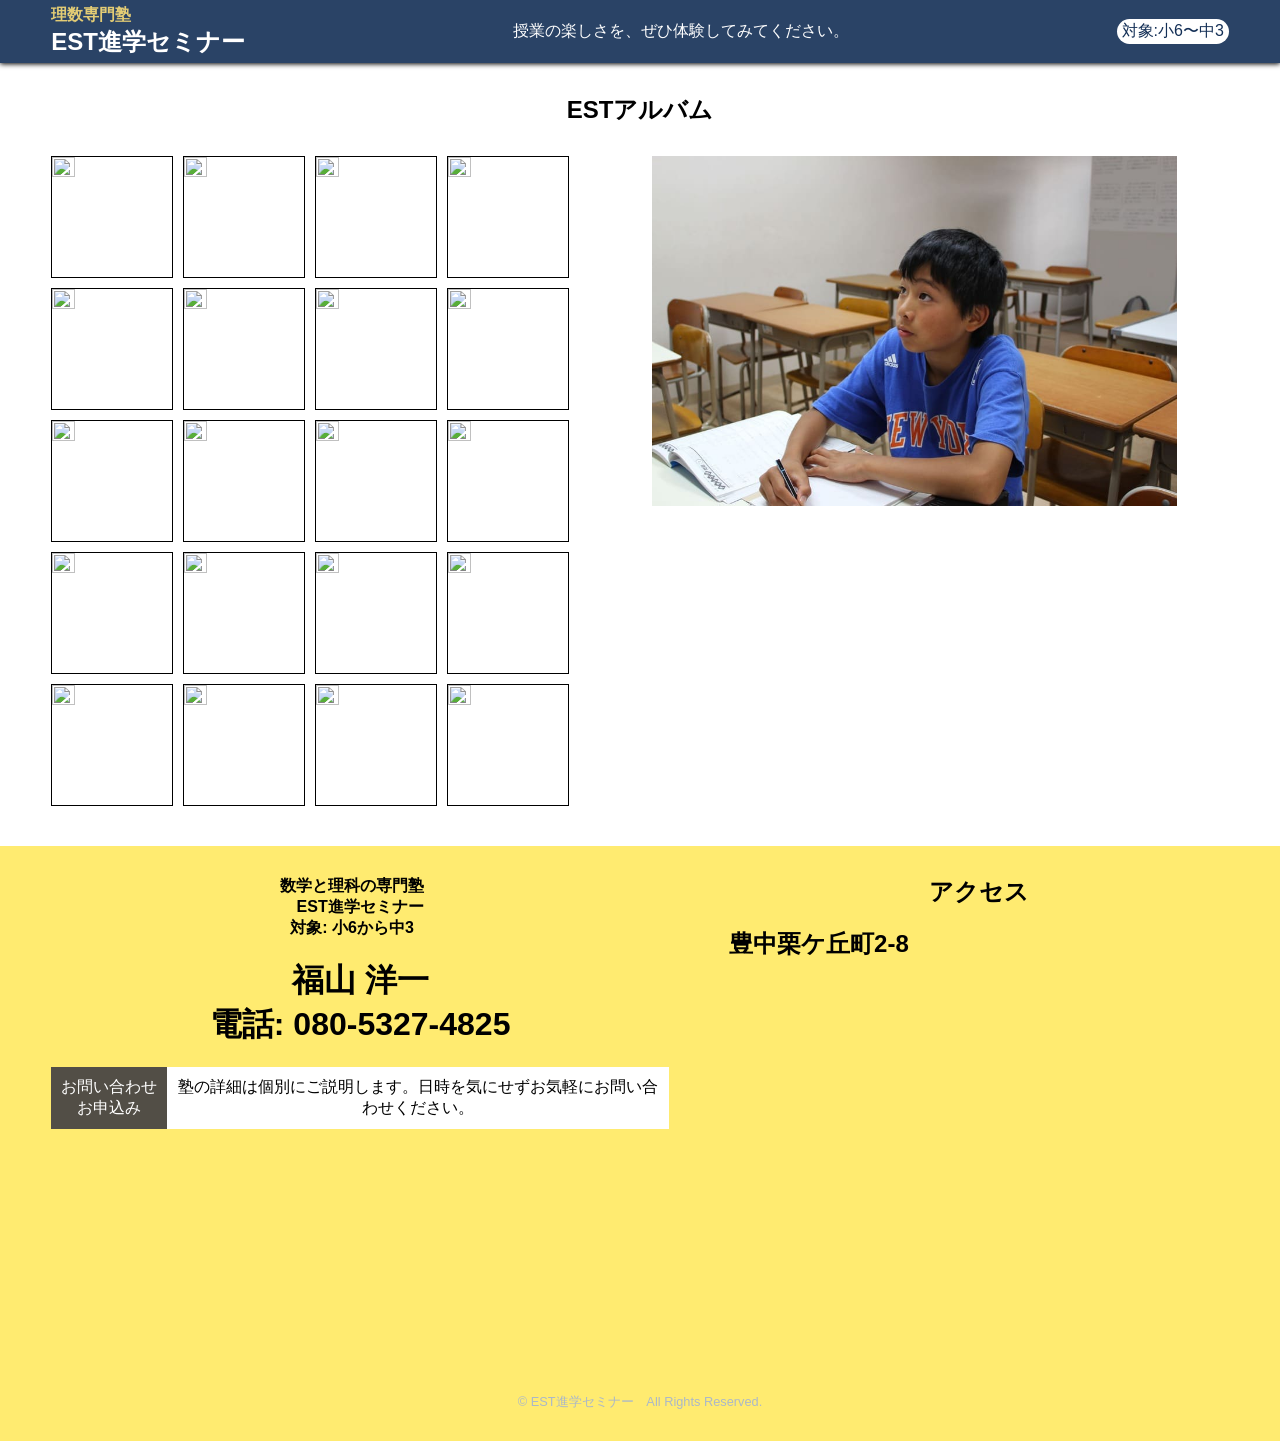
==== album.html @ 318074e9 "Update album.html" ====
<!DOCTYPE html>
<html lang="ja">
<head>
  <meta charset="utf-8">
  <meta name="viewport" content="width=device-width, initial-scale=1.0">
  <meta name="robots" content="noindex, nofollow"><!--検索不可&ページ内リンク辿らない-->
  <title>【理数専門塾　EST進学セミナー】豊中栗ケ丘町2-8</title>
  <meta name="description" content="豊中で塾をお探しですか？小6から中3対象。社会の学習サポートもしています。　エスト進学セミナー（電話:080-5327-4825）">
  <!--ファビコン-->
  <link rel="icon" href="https://est-shingaku.github.io/homepage/favicon.png">
  <!-- Open Graph -->
  <meta property="og:title" content="理数専門塾　EST進学セミナー">
  <meta property="og:type" content="website">
  <meta property="og:url" content="https://est-shingaku.github.io/homepage/">
  <meta property="og:description" content="小6から中3対象。社会の学習サポートもしています。豊中栗ケ丘町2-8">
  <meta property="og:image" content="https://est-shingaku.github.io/homepage/share-img.jpg">
  <meta property="og:image:width" content="1200">
  <meta property="og:image:height" content="630">
  <!-- Twitter Card -->
  <meta name="twitter:card" content="summary_large_image">
  <meta name="twitter:title" content="理数専門塾　EST進学セミナー">
  <meta name="twitter:description" content="小6から中3対象。社会の学習サポートもしています。豊中栗ケ丘町2-8">
  <meta name="twitter:image" content="https://est-shingaku.github.io/homepage/share-img.jpg">
  <!--外部ファイル-->
  <link rel="stylesheet" href="album.css">
  
</head>

<body>

  <section class="header">
    <div class="site-name"><div style="font-size:1rem;color:#E3CC75">理数専門塾</div> EST進学セミナー</div>
    <div class="header-pc">授業の楽しさを、ぜひ体験してみてください。</div>
    <div>
      <div class="taisyo">対象:小6〜中3</div>
    </div>
  </section>
  
  
  <section class="main-content" role="main">
  
  <h1 style="text-align:center;padding-top:1em">ESTアルバム</h1>
  
  <section class="gallery">
  
    <div class="viewer">
      <img id="mainImage" src="large1.jpg">
    </div>
    
    
    <div class="thumbnails">
      <img src="https://est-shingaku.github.io/homepage/album-1-small.jpeg" data-large="https://est-shingaku.github.io/homepage/album-1.jpeg" class="thumb">
      <img src="https://est-shingaku.github.io/homepage/album-2-small.jpeg" data-large="https://est-shingaku.github.io/homepage/album-2.jpg" class="thumb">
      <img src="thumb3.jpg" data-large="https://est-shingaku.github.io/homepage/album-3.jpg" class="thumb">
      <img src="thumb4.jpg" data-large="https://est-shingaku.github.io/homepage/album-4.jpg" class="thumb">
      <img src="thumb5.jpg" data-large="https://est-shingaku.github.io/homepage/album-5.jpg" class="thumb">
      <img src="thumb6.jpg" data-large="https://est-shingaku.github.io/homepage/album-6.jpg" class="thumb">
      <img src="thumb7.jpg" data-large="https://est-shingaku.github.io/homepage/album-7.jpg" class="thumb">
      <img src="thumb8.jpg" data-large="https://est-shingaku.github.io/homepage/album-8.jpg" class="thumb">
      <img src="thumb9.jpg" data-large="https://est-shingaku.github.io/homepage/album-9.jpg" class="thumb">
      <img src="thumb10.jpg" data-large="https://est-shingaku.github.io/homepage/album-10.jpg" class="thumb">
      <img src="thumb10.jpg" data-large="https://est-shingaku.github.io/homepage/album-11.jpg" class="thumb">
      <img src="thumb10.jpg" data-large="https://est-shingaku.github.io/homepage/album-12.jpg" class="thumb">
      <img src="thumb10.jpg" data-large="https://est-shingaku.github.io/homepage/album-13.jpg" class="thumb">
      <img src="thumb10.jpg" data-large="https://est-shingaku.github.io/homepage/album-14.jpg" class="thumb">
      <img src="thumb10.jpg" data-large="https://est-shingaku.github.io/homepage/album-15.jpg" class="thumb">
      <img src="thumb10.jpg" data-large="https://est-shingaku.github.io/homepage/album-16.jpg" class="thumb">
      <img src="thumb10.jpg" data-large="https://est-shingaku.github.io/homepage/album-17.jpg" class="thumb">
      <img src="thumb10.jpg" data-large="https://est-shingaku.github.io/homepage/album-18.jpg" class="thumb">
      <img src="thumb10.jpg" data-large="https://est-shingaku.github.io/homepage/album-19.jpg" class="thumb">
      <img src="thumb10.jpg" data-large="https://est-shingaku.github.io/homepage/album-20.jpg" class="thumb">
      
    </div>
    
  </section>
  
  
  
  </section>
  
  
    <!--▼▼▼footer▼▼▼-->
    <section class="footer">
    
      <!--▼pc yokonarabe-->
      <section class="pc-yokonarabe-1">
      
        <section style="text-align:center;margin:0 auto">
          <h1 style="margin-bottom:20px;"><div style="font-size:1rem;margin-left:-1em">数学と理科の専門塾</div>EST進学セミナー<div style="font-size:1rem;margin-left:-1em">対象: 小6から中3</div></h1>
          <div style="font-weight:bold;">
            <div style="font-size:2em;font-weight:bold;">福山 洋一</div>
            <div style="font-size:2em;font-weight:bold;">電話: 080-5327-4825</div>
          </div>
          
          <div class="contact">
            <div class="contact-left">
              <div>お問い合わせ</div>
              <div>お申込み</div>
            </div>
            <div class="contact-right">塾の詳細は個別にご説明します。日時を気にせずお気軽にお問い合わせ<span style="white-space:nowrap">ください。</span></div>
          </div>
          
        </section>
        
        <section class="access">
          <h2 style="text-align:center;margin-bottom:20px">アクセス</h2>
          <h2>豊中栗ケ丘町2-8</h2>
          <iframe title="Googleマップ" src="https://www.google.com/maps/embed?pb=!1m18!1m12!1m3!1d3276.761562406722!2d135.4728663!3d34.7867774!2m3!1f0!2f0!3f0!3m2!1i1024!2i768!4f13.1!3m3!1m2!1s0x6000fbeed7b9fce3%3A0x37d199fbc35dd7ca!2zRVNU6YCy5a2m44K744Of44OK44O8!5e0!3m2!1sja!2sjp!4v1775545303732!5m2!1sja!2sjp" width="100%" height="400px" style="border:0;" loading="lazy" referrerpolicy="no-referrer-when-downgrade"></iframe>
        </section>
      </section>
      <!--▲pc yokonarabe-->
      
      <div class="copyright">© EST進学セミナー&emsp;All Rights Reserved.</div>
    </section>
    <!--▲▲▲footer▲▲▲-->
    


<script>
document.addEventListener("DOMContentLoaded", () => {
  const thumbs = document.querySelectorAll(".thumb");
  const mainImage = document.getElementById("mainImage");

  // 🔽 初期表示（最初のサムネを選択）
  if (thumbs.length > 0) {
    mainImage.src = thumbs[0].dataset.large;
    thumbs[0].classList.add("active"); // 任意（見た目用）
  }

  thumbs.forEach(thumb => {
    thumb.addEventListener("click", () => {
      const largeSrc = thumb.dataset.large;
      mainImage.src = largeSrc;

      // 🔽 選択状態の切り替え
      thumbs.forEach(t => t.classList.remove("active"));
      thumb.classList.add("active");
    });
  });
});
</script>  
</body>
</html>
---- album.css ----
body {
  background-color:white; 
  color:black;
  font-family: sans-serif;
}
.main-content {
  margin-top:70px;
  padding:0 4%
}
* {
  box-sizing: border-box;
  margin: 0;
  padding: 0;
}
.header {
  z-index:999;
  position:fixed;
  top:0;
  width:100%;
  max-height:70px;
  box-sizing: border-box;/*padding含む*/
  padding:5px 4%;
  background-color:rgba(19, 47, 86, 0.9);
  color:white;
  align-items: center;/*縦中央*/
  display:flex;
  justify-content:space-between;
  box-shadow:0px 1px 5px black;
}
.site-name {
  font-size:1.5em;
  font-weight:bold;
}
.taisyo {
  background-color:white;
  color:rgba(19, 47, 86, 1);
  padding:2px 5px;
  border-radius:15px;
  align-self: flex-end;
}


.gallery{padding-top:30px;padding-bottom:40px}
.gallery .thumbnails{display:flex;justify-content:flex-start;flex-wrap: wrap;}
.gallery .viewer {align-items: center;display:flex;justify-content:center;}
.thumbnails img{aspect-ratio: 1 / 1;object-fit: cover;}

/* ホバーでズーム */
.thumbnails img {
  transition: transform 0.3s ease;
}
.thumb:hover {
  transform: scale(1.07);
}

/* 🟧スマホ画面🟧 */
@media (max-width: 767px){
  .header-pc {display:none;}
  .viewer{margin-bottom:60px;height:300px}
  .viewer img {max-height:300px;display:block;max-width:100%;margin:0 auto}
  
  .thumbnails {
    gap: 8px;
  }
  .thumbnails img{
    display: block;
    border: 1px solid black;
    width: calc((100% - 24px) / 4);/* 4列＋gap3つ分 */
    height:auto;}
}

/* 🟧pc画面🟧 */
@media (min-width: 768px){
  .gallery{display:flex;flex-direction: row-reverse;justify-content:space-between;gap:30px}
  .gallery .viewer{width:65%;height:350px}
  .viewer img {max-height:350px;display:block;max-width:100%;margin:0 auto}
  
  .thumbnails {
    gap: 10px;
  }
  .thumbnails img{
    display: block;
    border: 1px solid black;
    width: calc((100% - 30px) / 4);/* 4列＋gap3つ分 */
    height:auto;}  
  
  .pc-yokonarabe-1 {
    display:flex;
    justify-content:space-between;
  }
  .pc-yokonarabe-1 .top-content {
    width:70%;
  }
  .pc-yokonarabe-1 .trial-lesson {
    width:30%;
  }
  .footer .pc-yokonarabe-1 {
    gap:60px;
  }
  .footer .pc-yokonarabe-1 .access {
    width:50%;
  }
}


/*▼footer▼*/
.footer {
  padding:30px 4%;
  background-color:#FFEB70;
}
.footer .copyright {
  font-size:0.8em;
  color:#abb8c8;
  margin:30px auto 0 auto;
  text-align:center;
}
/* 🟧スマホ画面🟧 */
@media (max-width: 767px){
  .header-pc {display:none;}
  .footer .access {margin-top:60px;padding:0 2%}
}
.footer .contact {
  display:flex;
  justify-content:space-between;
  background-color:white;
  align-items:center;
  align-items:stretch;
  margin-top:20px
}
.footer .contact-left {
  background-color:#524E46;
  padding:10px;
  color:white;
  flex-direction:column; 
  justify-content:center;
  display:flex
}
.footer .contact-right {
  color:black;
  padding:10px;
  flex:1
}
/*▲footer▲*/
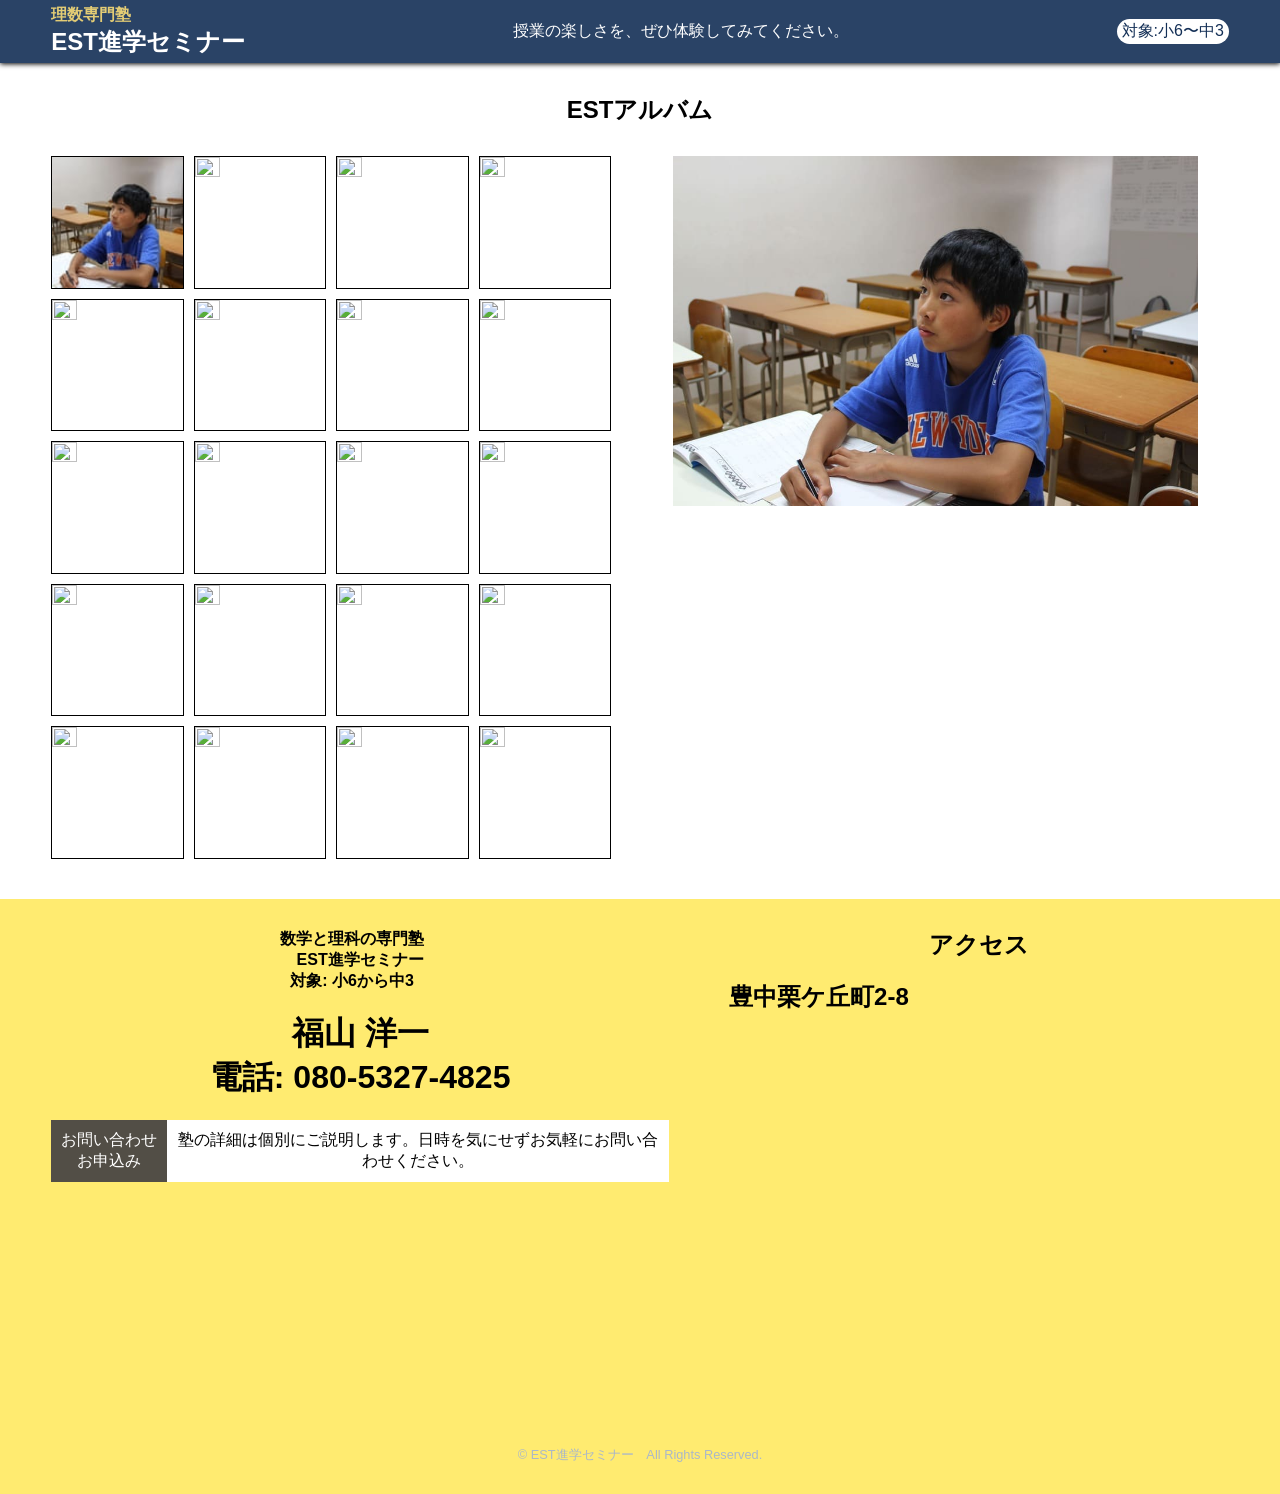
==== commit 2adb08ff: "Update album.html" ====
--- a/album.html
+++ b/album.html
@@ -49,26 +49,26 @@
     
     
     <div class="thumbnails">
-      <img src="https://est-shingaku.github.io/homepage/album-1-small.jpeg" data-large="https://est-shingaku.github.io/homepage/album-1.jpeg" class="thumb">
-      <img src="https://est-shingaku.github.io/homepage/album-2-small.jpeg" data-large="https://est-shingaku.github.io/homepage/album-2.jpg" class="thumb">
-      <img src="thumb3.jpg" data-large="https://est-shingaku.github.io/homepage/album-3.jpg" class="thumb">
-      <img src="thumb4.jpg" data-large="https://est-shingaku.github.io/homepage/album-4.jpg" class="thumb">
-      <img src="thumb5.jpg" data-large="https://est-shingaku.github.io/homepage/album-5.jpg" class="thumb">
-      <img src="thumb6.jpg" data-large="https://est-shingaku.github.io/homepage/album-6.jpg" class="thumb">
-      <img src="thumb7.jpg" data-large="https://est-shingaku.github.io/homepage/album-7.jpg" class="thumb">
-      <img src="thumb8.jpg" data-large="https://est-shingaku.github.io/homepage/album-8.jpg" class="thumb">
-      <img src="thumb9.jpg" data-large="https://est-shingaku.github.io/homepage/album-9.jpg" class="thumb">
-      <img src="thumb10.jpg" data-large="https://est-shingaku.github.io/homepage/album-10.jpg" class="thumb">
-      <img src="thumb10.jpg" data-large="https://est-shingaku.github.io/homepage/album-11.jpg" class="thumb">
-      <img src="thumb10.jpg" data-large="https://est-shingaku.github.io/homepage/album-12.jpg" class="thumb">
-      <img src="thumb10.jpg" data-large="https://est-shingaku.github.io/homepage/album-13.jpg" class="thumb">
-      <img src="thumb10.jpg" data-large="https://est-shingaku.github.io/homepage/album-14.jpg" class="thumb">
-      <img src="thumb10.jpg" data-large="https://est-shingaku.github.io/homepage/album-15.jpg" class="thumb">
-      <img src="thumb10.jpg" data-large="https://est-shingaku.github.io/homepage/album-16.jpg" class="thumb">
-      <img src="thumb10.jpg" data-large="https://est-shingaku.github.io/homepage/album-17.jpg" class="thumb">
-      <img src="thumb10.jpg" data-large="https://est-shingaku.github.io/homepage/album-18.jpg" class="thumb">
-      <img src="thumb10.jpg" data-large="https://est-shingaku.github.io/homepage/album-19.jpg" class="thumb">
-      <img src="thumb10.jpg" data-large="https://est-shingaku.github.io/homepage/album-20.jpg" class="thumb">
+      <img src="https://est-shingaku.github.io/homepage/album-1-small.jpg" data-large="https://est-shingaku.github.io/homepage/album-1.jpeg" class="thumb">
+      <img src="https://est-shingaku.github.io/homepage/album-2-small.jpg" data-large="https://est-shingaku.github.io/homepage/album-2.jpg" class="thumb">
+      <img src="https://est-shingaku.github.io/homepage/album-3-small.jpg" data-large="https://est-shingaku.github.io/homepage/album-3.jpg" class="thumb">
+      <img src="https://est-shingaku.github.io/homepage/album-4-small.jpg" data-large="https://est-shingaku.github.io/homepage/album-4.jpg" class="thumb">
+      <img src="https://est-shingaku.github.io/homepage/album-5-small.jpg" data-large="https://est-shingaku.github.io/homepage/album-5.jpg" class="thumb">
+      <img src="https://est-shingaku.github.io/homepage/album-6-small.jpg" data-large="https://est-shingaku.github.io/homepage/album-6.jpg" class="thumb">
+      <img src="https://est-shingaku.github.io/homepage/album-7-small.jpg" data-large="https://est-shingaku.github.io/homepage/album-7.jpg" class="thumb">
+      <img src="https://est-shingaku.github.io/homepage/album-8-small.jpg" data-large="https://est-shingaku.github.io/homepage/album-8.jpg" class="thumb">
+      <img src="https://est-shingaku.github.io/homepage/album-9-small.jpg" data-large="https://est-shingaku.github.io/homepage/album-9.jpg" class="thumb">
+      <img src="https://est-shingaku.github.io/homepage/album-10-small.jpg" data-large="https://est-shingaku.github.io/homepage/album-10.jpg" class="thumb">
+      <img src="https://est-shingaku.github.io/homepage/album-11-small.jpg" data-large="https://est-shingaku.github.io/homepage/album-11.jpg" class="thumb">
+      <img src="https://est-shingaku.github.io/homepage/album-12-small.jpg" data-large="https://est-shingaku.github.io/homepage/album-12.jpg" class="thumb">
+      <img src="https://est-shingaku.github.io/homepage/album-13-small.jpg" data-large="https://est-shingaku.github.io/homepage/album-13.jpg" class="thumb">
+      <img src="https://est-shingaku.github.io/homepage/album-14-small.jpg" data-large="https://est-shingaku.github.io/homepage/album-14.jpg" class="thumb">
+      <img src="https://est-shingaku.github.io/homepage/album-15-small.jpg" data-large="https://est-shingaku.github.io/homepage/album-15.jpg" class="thumb">
+      <img src="https://est-shingaku.github.io/homepage/album-16-small.jpg" data-large="https://est-shingaku.github.io/homepage/album-16.jpg" class="thumb">
+      <img src="https://est-shingaku.github.io/homepage/album-17-small.jpg" data-large="https://est-shingaku.github.io/homepage/album-17.jpg" class="thumb">
+      <img src="https://est-shingaku.github.io/homepage/album-18-small.jpg" data-large="https://est-shingaku.github.io/homepage/album-18.jpg" class="thumb">
+      <img src="https://est-shingaku.github.io/homepage/album-19-small.jpg" data-large="https://est-shingaku.github.io/homepage/album-19.jpg" class="thumb">
+      <img src="https://est-shingaku.github.io/homepage/album-20-small.jpg" data-large="https://est-shingaku.github.io/homepage/album-20.jpg" class="thumb">
       
     </div>
     
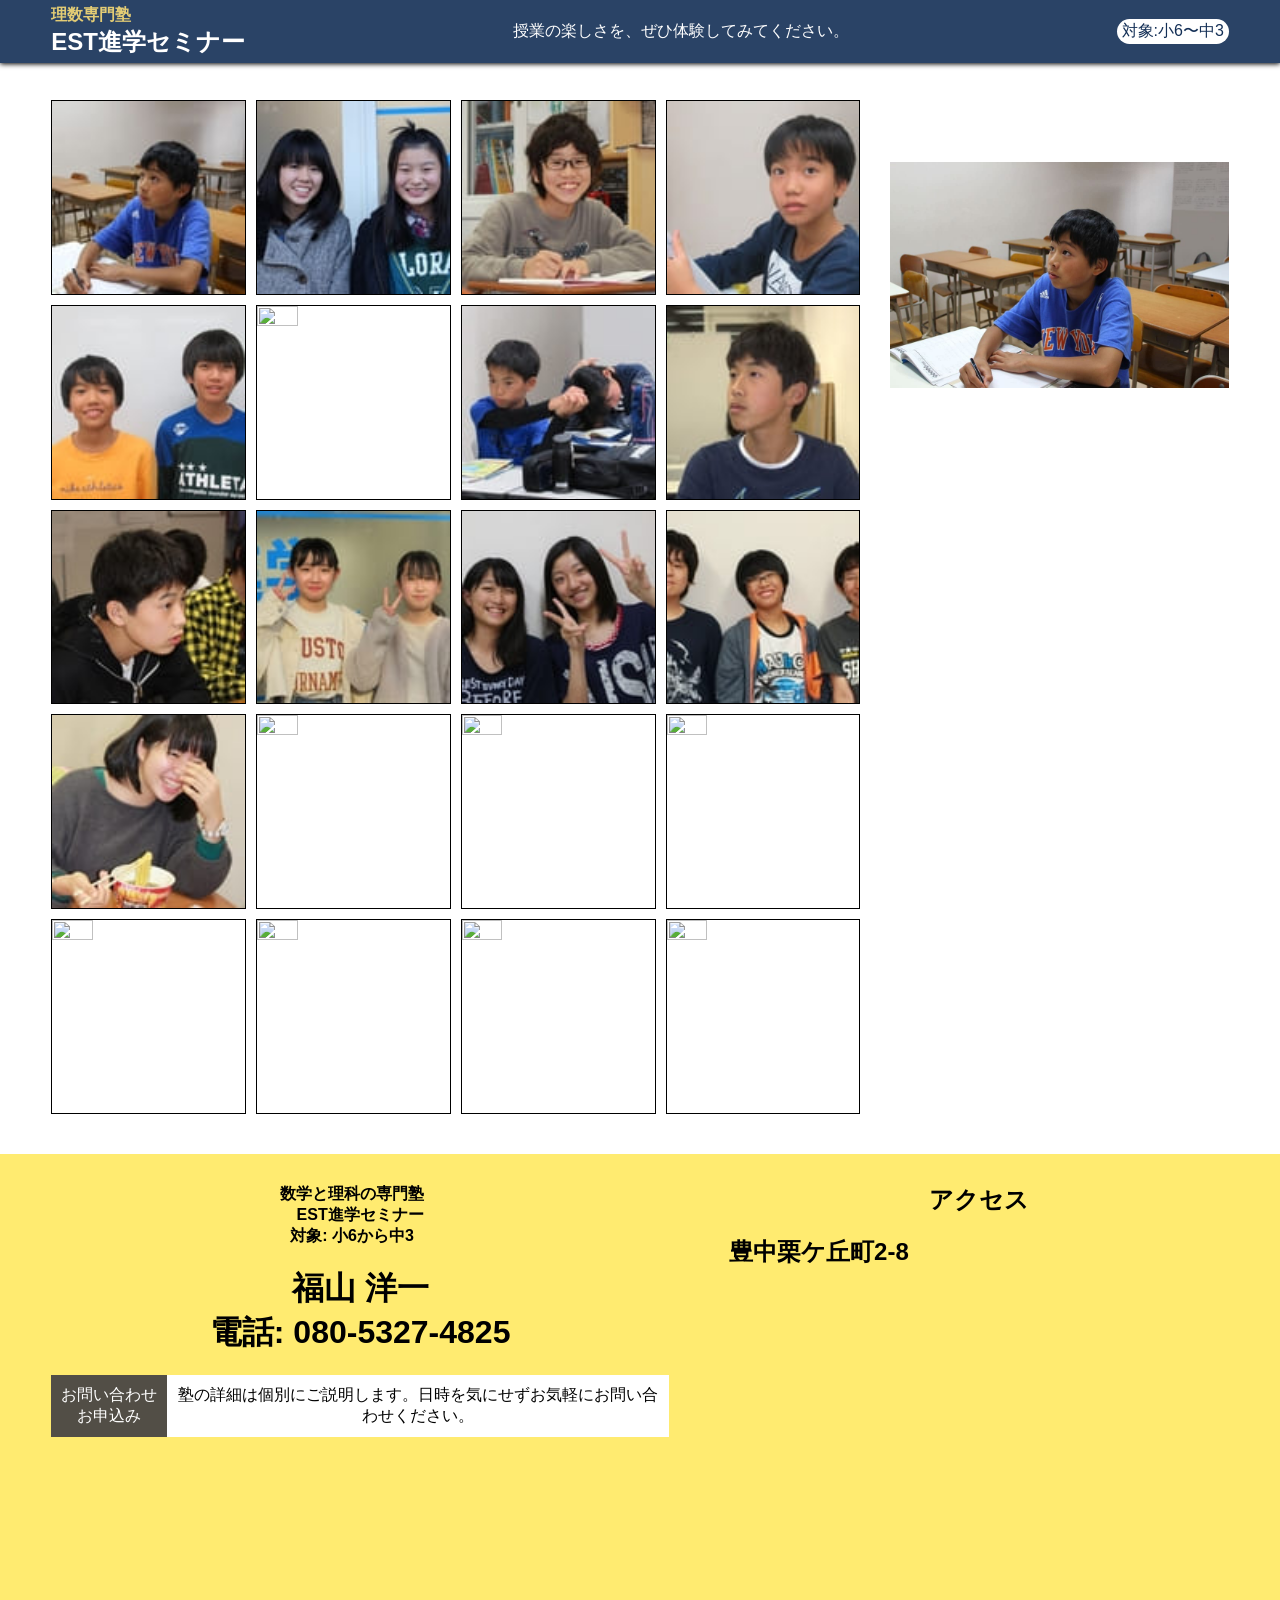
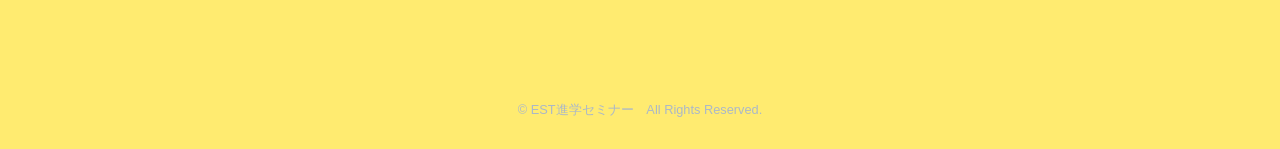
==== commit 6993d9f5: "Update album.html" ====
--- a/album.html
+++ b/album.html
@@ -38,8 +38,6 @@
   
   
   <section class="main-content" role="main">
-  
-  <h1 style="text-align:center;padding-top:1em">ESTアルバム</h1>
   
   <section class="gallery">
   
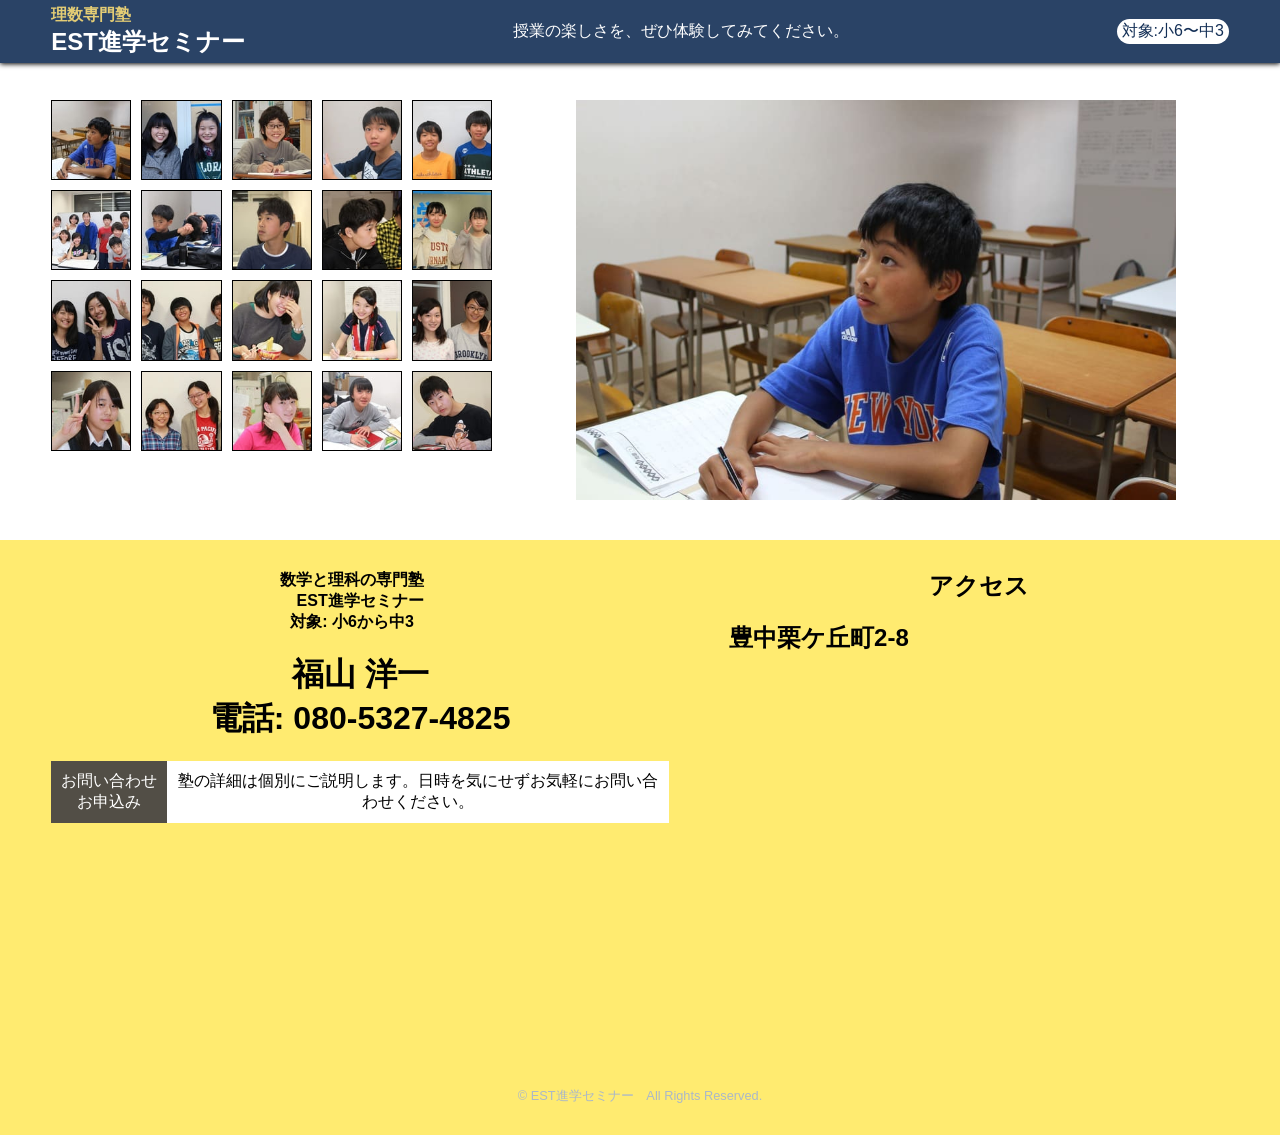
==== commit 84e3f931: "Update album.html" ====
--- a/album.html
+++ b/album.html
@@ -4,12 +4,12 @@
   <meta charset="utf-8">
   <meta name="viewport" content="width=device-width, initial-scale=1.0">
   <meta name="robots" content="noindex, nofollow"><!--検索不可&ページ内リンク辿らない-->
-  <title>【理数専門塾　EST進学セミナー】豊中栗ケ丘町2-8</title>
+  <title>エストアルバム【理数専門塾　EST進学セミナー】豊中栗ケ丘町2-8</title>
   <meta name="description" content="豊中で塾をお探しですか？小6から中3対象。社会の学習サポートもしています。　エスト進学セミナー（電話:080-5327-4825）">
   <!--ファビコン-->
   <link rel="icon" href="https://est-shingaku.github.io/homepage/favicon.png">
   <!-- Open Graph -->
-  <meta property="og:title" content="理数専門塾　EST進学セミナー">
+  <meta property="og:title" content="エストアルバム【理数専門塾　EST進学セミナー】">
   <meta property="og:type" content="website">
   <meta property="og:url" content="https://est-shingaku.github.io/homepage/">
   <meta property="og:description" content="小6から中3対象。社会の学習サポートもしています。豊中栗ケ丘町2-8">
@@ -18,7 +18,7 @@
   <meta property="og:image:height" content="630">
   <!-- Twitter Card -->
   <meta name="twitter:card" content="summary_large_image">
-  <meta name="twitter:title" content="理数専門塾　EST進学セミナー">
+  <meta name="twitter:title" content="エストアルバム【理数専門塾　EST進学セミナー】">
   <meta name="twitter:description" content="小6から中3対象。社会の学習サポートもしています。豊中栗ケ丘町2-8">
   <meta name="twitter:image" content="https://est-shingaku.github.io/homepage/share-img.jpg">
   <!--外部ファイル-->
--- a/album.css
+++ b/album.css
@@ -56,7 +56,7 @@
 /* 🟧スマホ画面🟧 */
 @media (max-width: 767px){
   .header-pc {display:none;}
-  .viewer{margin-bottom:60px;height:300px}
+  .viewer{margin-bottom:40px;height:300px}
   .viewer img {max-height:300px;display:block;max-width:100%;margin:0 auto}
   
   .thumbnails {
@@ -65,24 +65,24 @@
   .thumbnails img{
     display: block;
     border: 1px solid black;
-    width: calc((100% - 24px) / 4);/* 4列＋gap3つ分 */
-    height:auto;}
+    width: calc((100% - 24px) / 4);/* 4列＋gap3つ分 */}
 }
 
 /* 🟧pc画面🟧 */
 @media (min-width: 768px){
-  .gallery{display:flex;flex-direction: row-reverse;justify-content:space-between;gap:30px}
-  .gallery .viewer{width:65%;height:350px}
-  .viewer img {max-height:350px;display:block;max-width:100%;margin:0 auto}
+  .gallery{display:flex;align-items: flex-start;flex-direction: row-reverse;justify-content:space-between;gap:30px}
+  .gallery .viewer{flex: 0 0 60%;}
+  .viewer img {max-height:400px;display:block;max-width:100%;margin:0 auto}
   
   .thumbnails {
     gap: 10px;
   }
   .thumbnails img{
+    gap: 10px;
     display: block;
     border: 1px solid black;
-    width: calc((100% - 30px) / 4);/* 4列＋gap3つ分 */
-    height:auto;}  
+    width: calc((100% - 40px) / 5);
+  }  
   
   .pc-yokonarabe-1 {
     display:flex;
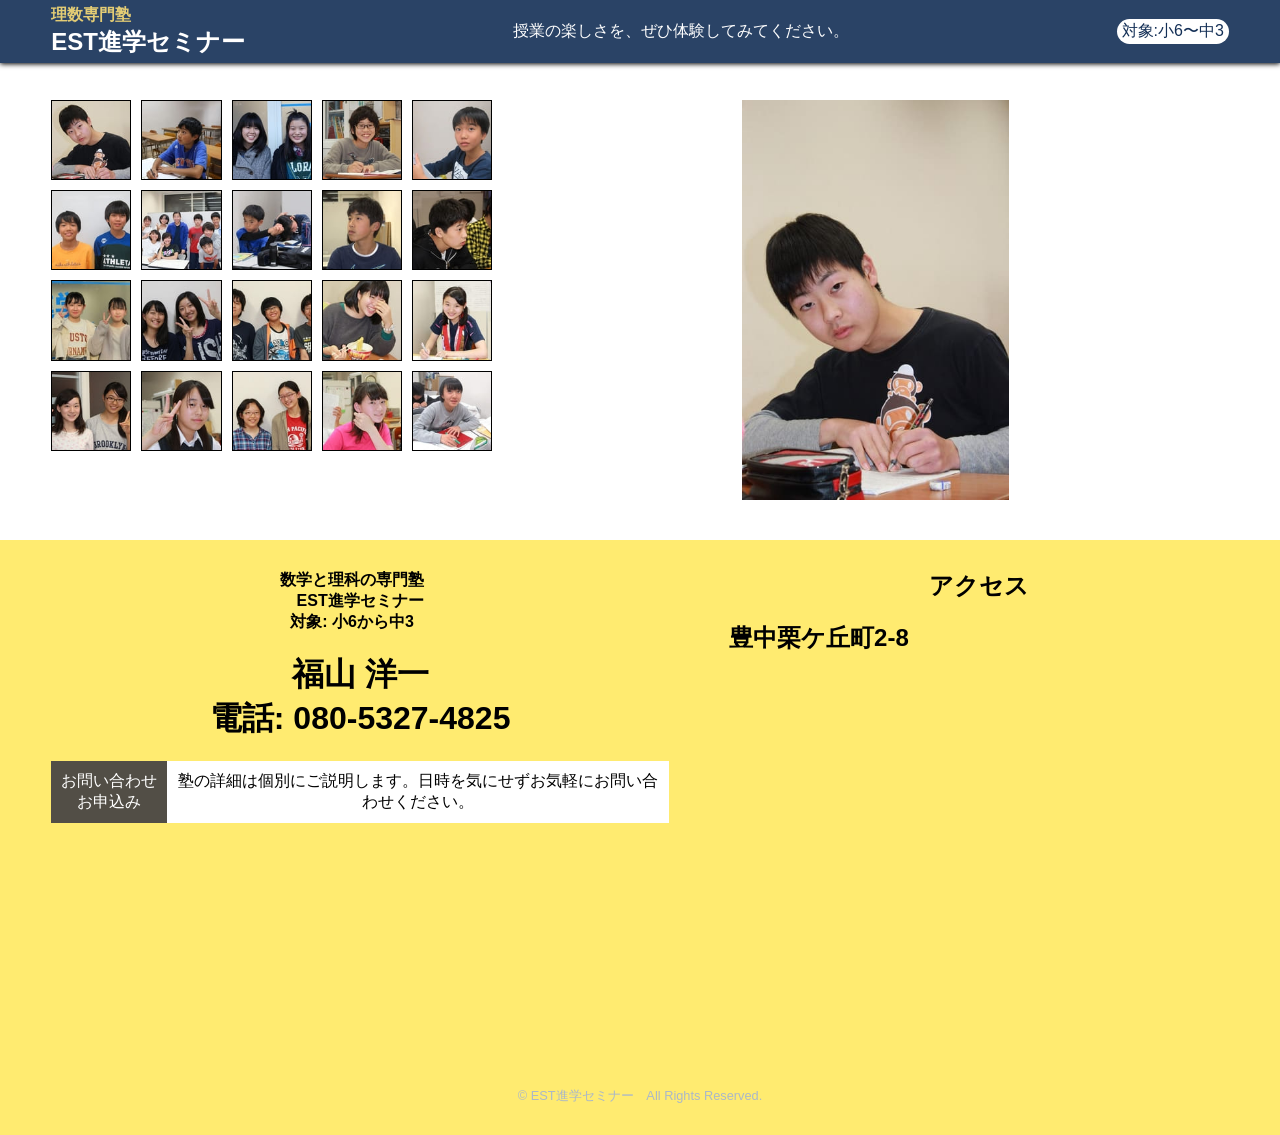
==== commit dde68382: "Update album.html" ====
--- a/album.html
+++ b/album.html
@@ -47,6 +47,7 @@
     
     
     <div class="thumbnails">
+      <img src="https://est-shingaku.github.io/homepage/album-20-small.jpg" data-large="https://est-shingaku.github.io/homepage/album-20.jpg" class="thumb">
       <img src="https://est-shingaku.github.io/homepage/album-1-small.jpg" data-large="https://est-shingaku.github.io/homepage/album-1.jpeg" class="thumb">
       <img src="https://est-shingaku.github.io/homepage/album-2-small.jpg" data-large="https://est-shingaku.github.io/homepage/album-2.jpg" class="thumb">
       <img src="https://est-shingaku.github.io/homepage/album-3-small.jpg" data-large="https://est-shingaku.github.io/homepage/album-3.jpg" class="thumb">
@@ -66,7 +67,6 @@
       <img src="https://est-shingaku.github.io/homepage/album-17-small.jpg" data-large="https://est-shingaku.github.io/homepage/album-17.jpg" class="thumb">
       <img src="https://est-shingaku.github.io/homepage/album-18-small.jpg" data-large="https://est-shingaku.github.io/homepage/album-18.jpg" class="thumb">
       <img src="https://est-shingaku.github.io/homepage/album-19-small.jpg" data-large="https://est-shingaku.github.io/homepage/album-19.jpg" class="thumb">
-      <img src="https://est-shingaku.github.io/homepage/album-20-small.jpg" data-large="https://est-shingaku.github.io/homepage/album-20.jpg" class="thumb">
       
     </div>
     
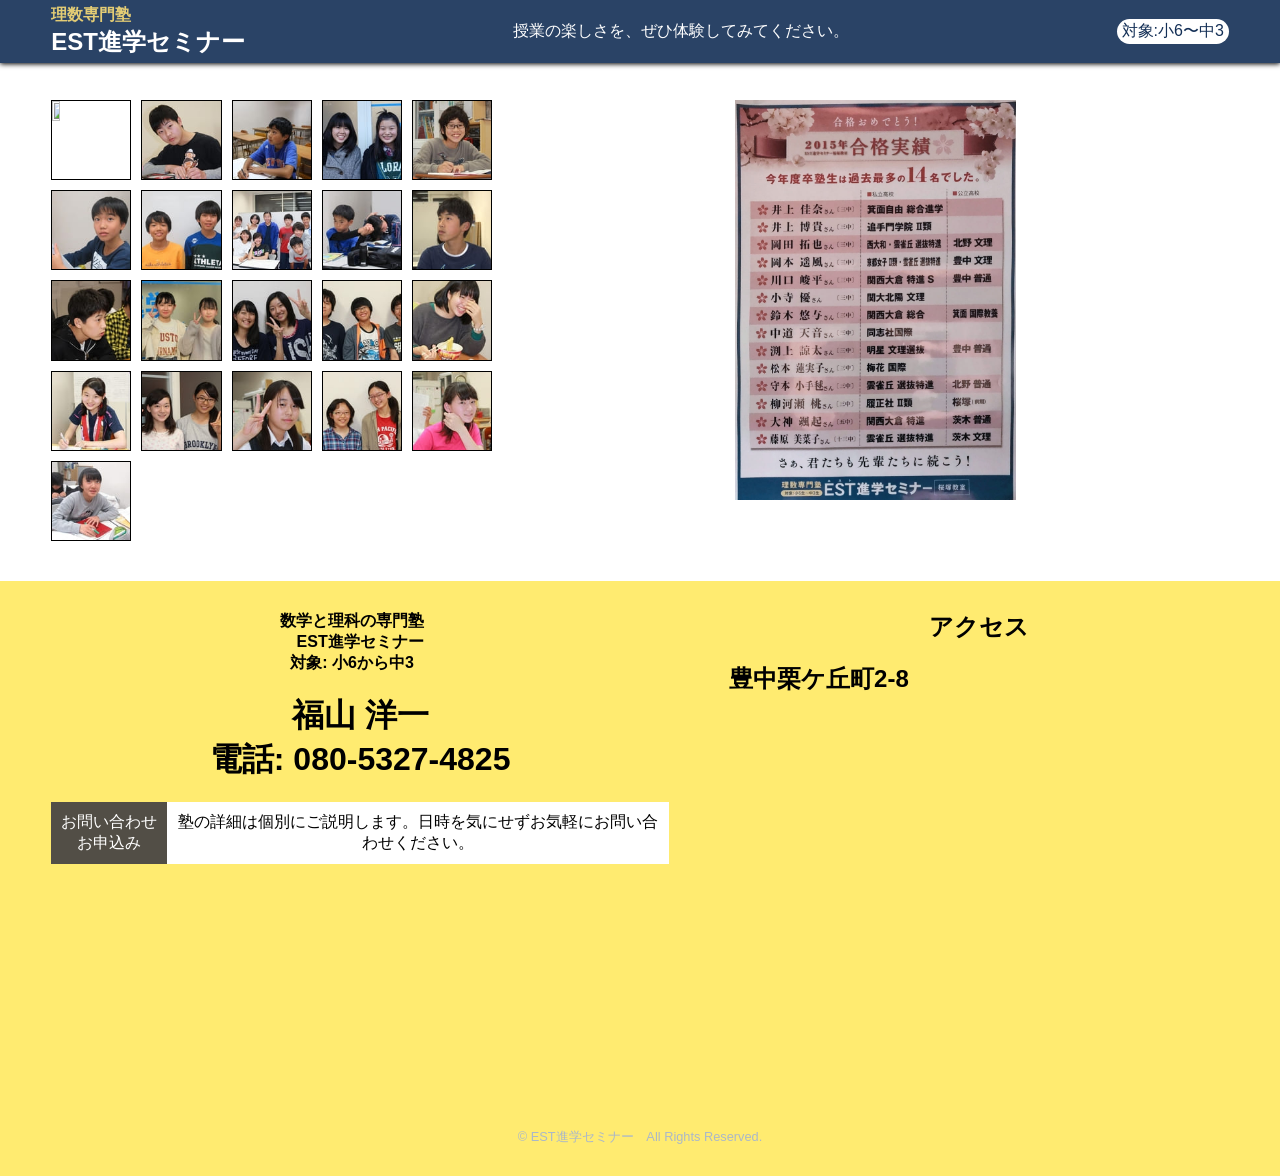
==== commit a6a9f552: "Update album.html" ====
--- a/album.html
+++ b/album.html
@@ -47,6 +47,7 @@
     
     
     <div class="thumbnails">
+      <img src="https://est-shingaku.github.io/homepage/album-21-small.jpg" data-large="https://est-shingaku.github.io/homepage/album-21.jpg" class="thumb">
       <img src="https://est-shingaku.github.io/homepage/album-20-small.jpg" data-large="https://est-shingaku.github.io/homepage/album-20.jpg" class="thumb">
       <img src="https://est-shingaku.github.io/homepage/album-1-small.jpg" data-large="https://est-shingaku.github.io/homepage/album-1.jpeg" class="thumb">
       <img src="https://est-shingaku.github.io/homepage/album-2-small.jpg" data-large="https://est-shingaku.github.io/homepage/album-2.jpg" class="thumb">
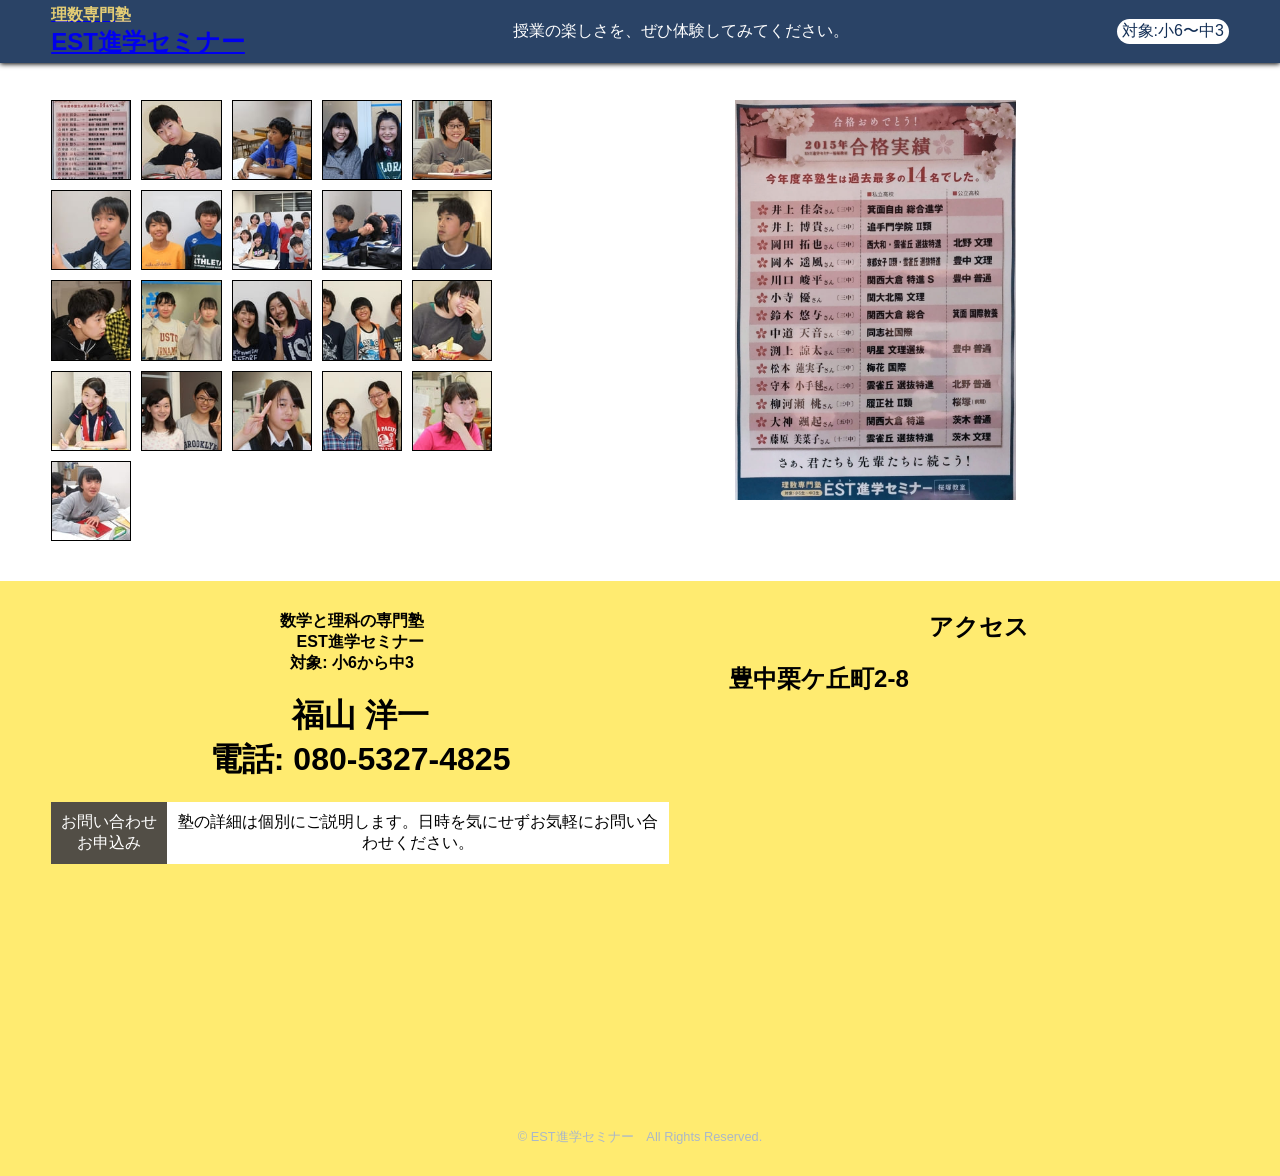
==== commit b17dfa58: "Update album.html" ====
--- a/album.html
+++ b/album.html
@@ -29,7 +29,7 @@
 <body>
 
   <section class="header">
-    <div class="site-name"><div style="font-size:1rem;color:#E3CC75">理数専門塾</div> EST進学セミナー</div>
+    <div class="site-name"><a href="https://est-shingaku.github.io/homepage/" class="sitetitle-link"><div style="font-size:1rem;color:#E3CC75">理数専門塾</div> EST進学セミナー</a></div>
     <div class="header-pc">授業の楽しさを、ぜひ体験してみてください。</div>
     <div>
       <div class="taisyo">対象:小6〜中3</div>
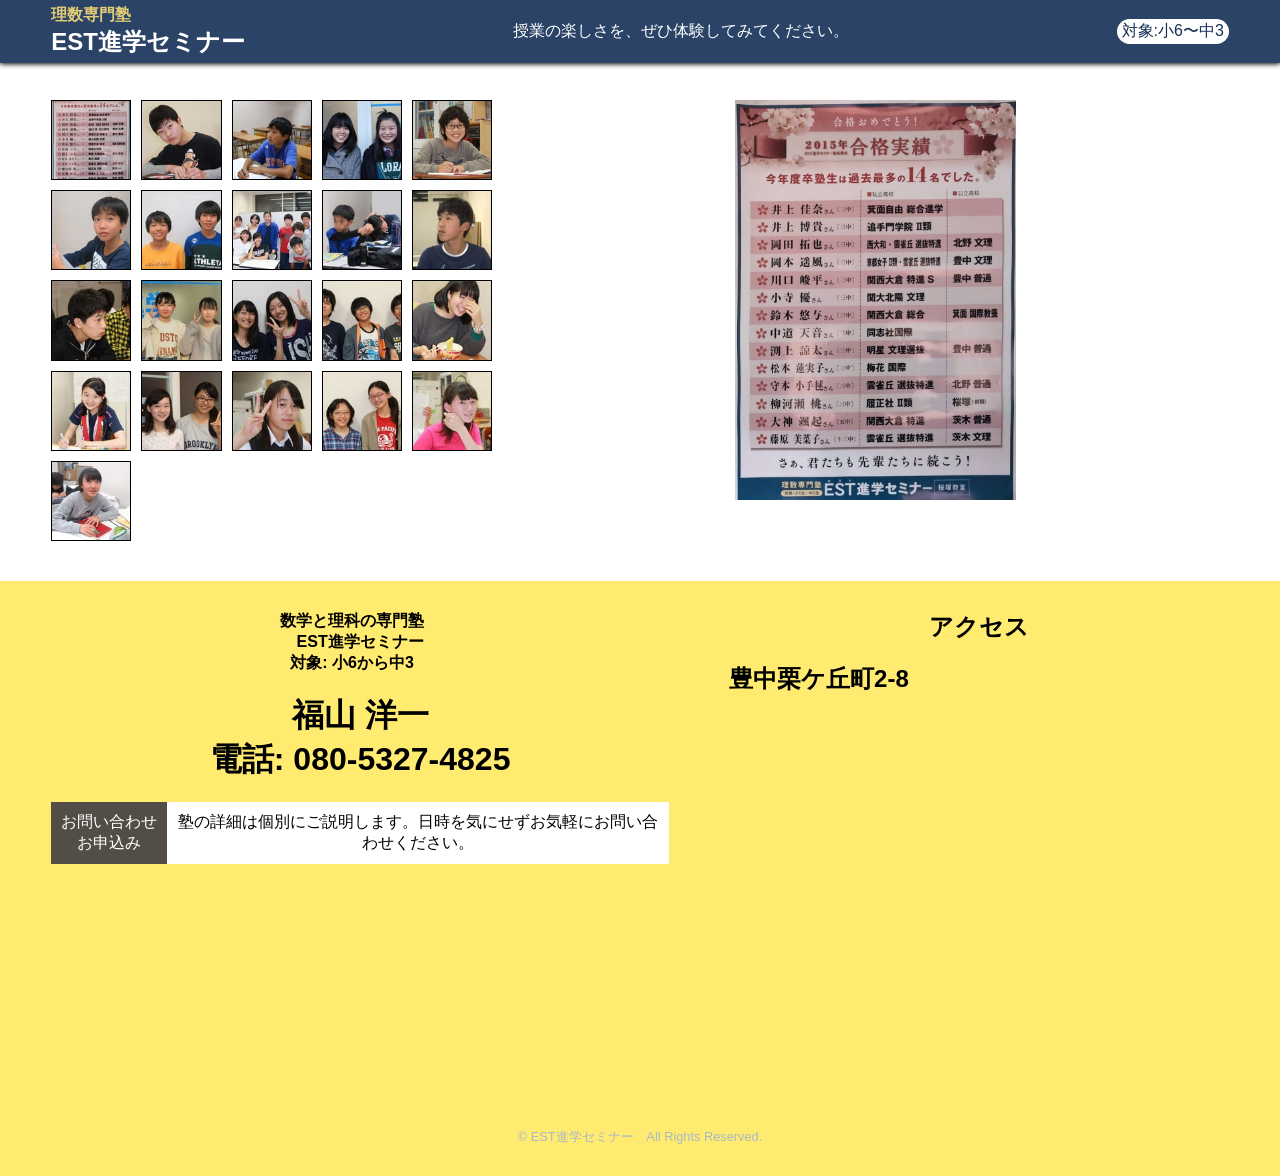
==== commit e8c591c6: "Update album.html" ====
--- a/album.html
+++ b/album.html
@@ -137,6 +137,51 @@
     });
   });
 });
+
+
+  // ▼class="thumbnails"内の画像保存禁止
+// PC: コンテキストメニュー非表示・ドラッグ・保存ショートカットを阻止
+(() => {
+  let lastTarget = null;
+  document.addEventListener('mousedown', e => {lastTarget = e.target;});
+  /*右クリックメニューを非表示*/
+  document.addEventListener('contextmenu', e => {
+    if (!e.target.closest) return;
+    if (e.target.closest('.thumbnails')) e.preventDefault();
+  });
+  /*ドラッグを禁止→ドラッグによる保存を禁止*/
+  document.addEventListener('dragstart', e => {
+    if (!e.target.closest) return;
+    if (e.target.closest('.thumbnails')) e.preventDefault();
+  });
+  /*キーボードショートカット Ctrl(Windows) または Cmd(Mac)+S を無効化*/
+  document.addEventListener('keydown', e => {
+    if ((e.ctrlKey || e.metaKey) && e.key.toLowerCase() === 's') {
+      if (lastTarget && lastTarget.closest?.('.thumbnails')) {e.preventDefault();}
+    }
+  });
+})();
+
+// スマホ: 長押しを検出してpreventDefault
+document.querySelectorAll('.thumbnails').forEach(img => {
+  /*長押しを判定するためのタイマーを保存しておく変数*/
+  let timer = null;
+  /* 長押し開始の検出（touchstart） */
+  img.addEventListener(
+    'touchstart',
+    e => {
+      timer = setTimeout(() => {
+        e.preventDefault();
+      }, 500 /*500ms以上で長押し扱い*/);
+    },
+    { passive: false }
+  );
+  /*指を離した場合タイマーキャンセル*/
+  img.addEventListener('touchend', () => {clearTimeout(timer); }, {passive: true});
+  /*指が動いた場合タイマーキャンセル（スクロール操作への干渉を防ぐ）*/
+  img.addEventListener('touchmove', () => {clearTimeout(timer);}, { passive: true });
+});
+// ▲class="thumbnails"内の画像保存禁止
 </script>  
 </body>
 </html>
--- a/album.css
+++ b/album.css
@@ -12,6 +12,7 @@
   margin: 0;
   padding: 0;
 }
+.sitetitle-link{text-decoration:none;color:inherit}
 .header {
   z-index:999;
   position:fixed;
